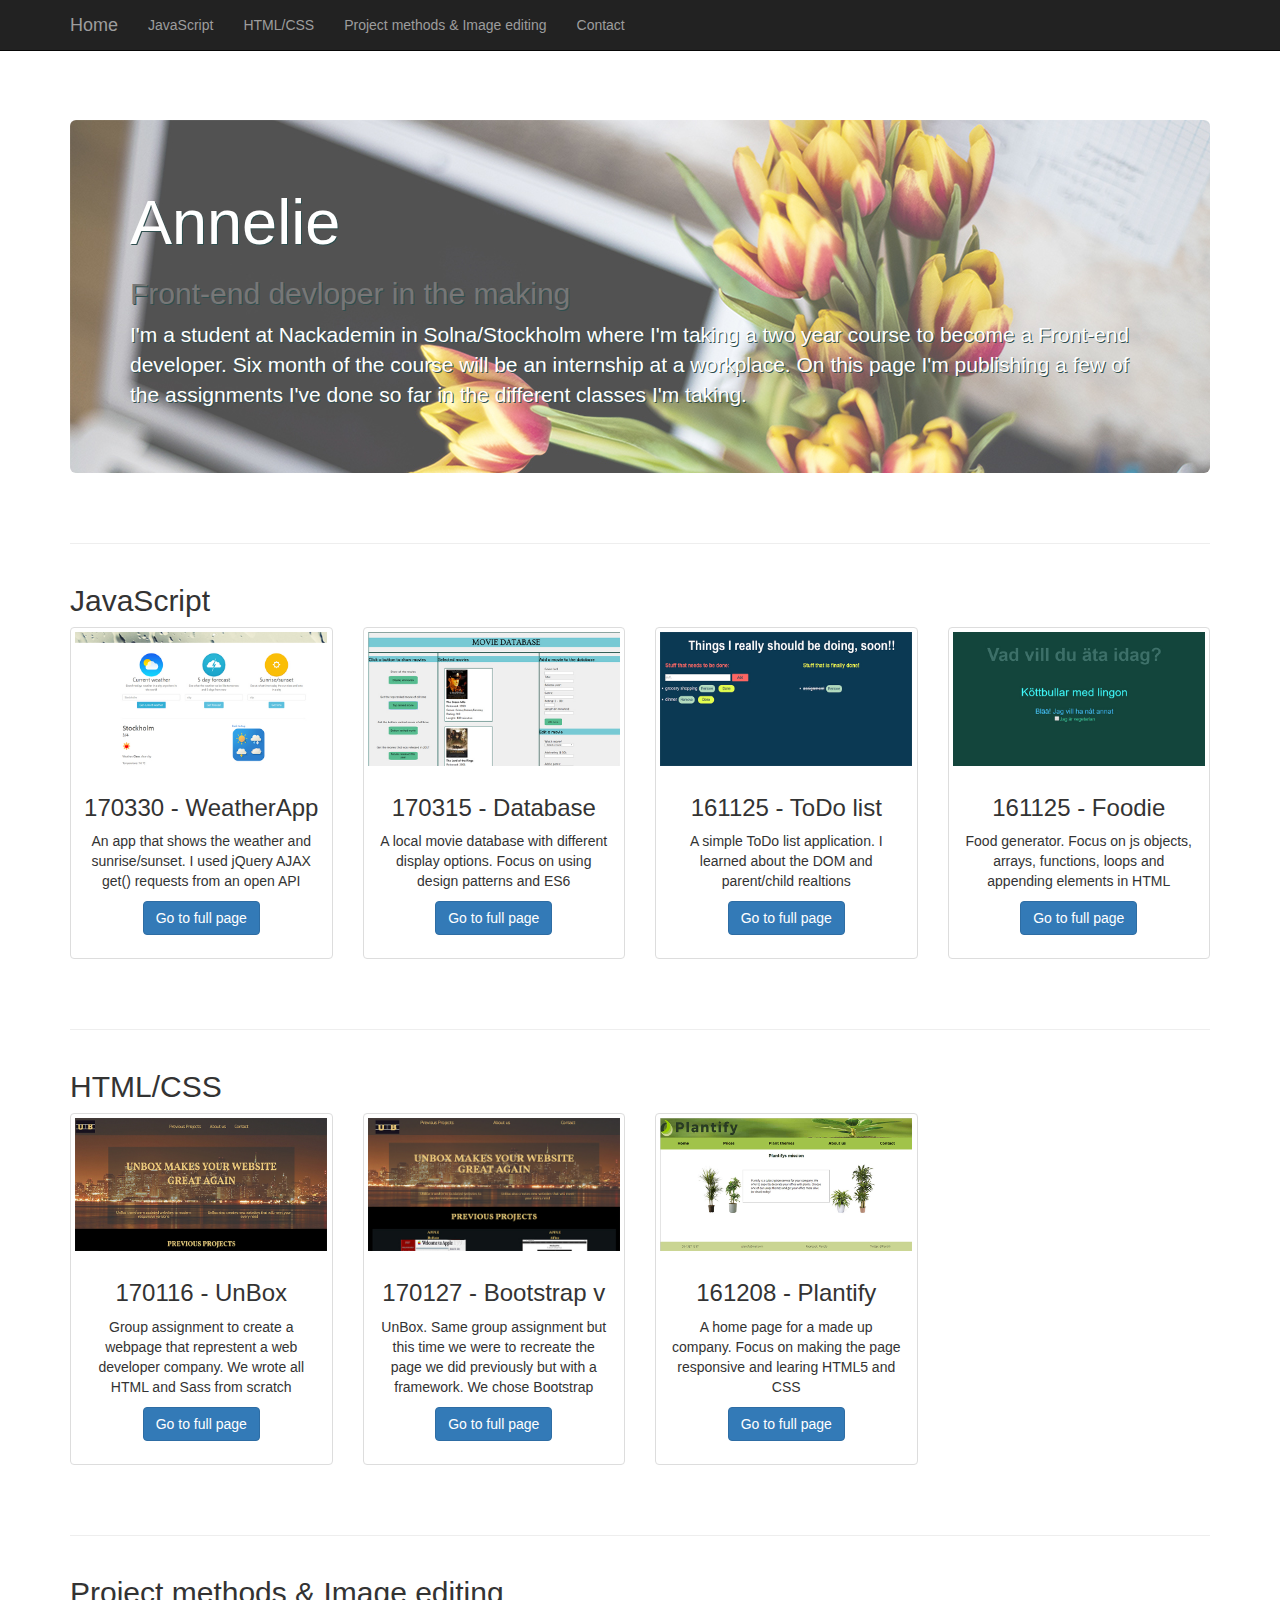
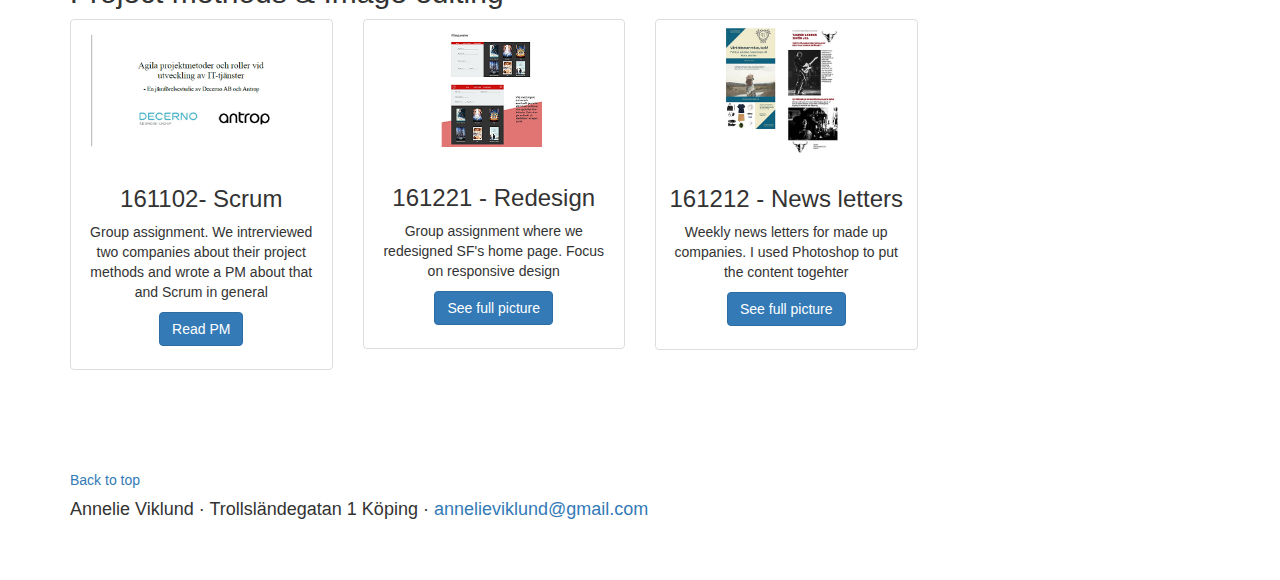
==== index.html @ 1ed18bb5 "fixed typo" ====
<!DOCTYPE html>
<html lang="en">

<head>

    <meta charset="utf-8">
    <meta http-equiv="X-UA-Compatible" content="IE=edge">
    <meta name="viewport" content="width=device-width, initial-scale=1">
    <meta name="description" content="">
    <meta name="author" content="">

    <title>Annelie - front-end developer in the making</title>

    <!-- Bootstrap Core CSS -->
    <link href="css/bootstrap.min.css" rel="stylesheet">

    <!-- Custom CSS -->
    <link href="css/heroic-features.css" rel="stylesheet">
    <link rel="stylesheet" type="text/css" href="css/custom.css">

    <!-- HTML5 Shim and Respond.js IE8 support of HTML5 elements and media queries -->
    <!-- WARNING: Respond.js doesn't work if you view the page via file:// -->
    <!--[if lt IE 9]>
        <script src="https://oss.maxcdn.com/libs/html5shiv/3.7.0/html5shiv.js"></script>
        <script src="https://oss.maxcdn.com/libs/respond.js/1.4.2/respond.min.js"></script>
    <![endif]-->

</head>

<body>

    <!-- Navigation -->
    <nav class="navbar navbar-inverse navbar-fixed-top" role="navigation">
        <div class="container">
            <!-- Brand and toggle get grouped for better mobile display -->
            <div class="navbar-header">
                <button type="button" class="navbar-toggle" data-toggle="collapse" data-target="#bs-example-navbar-collapse-1">
                    <span class="sr-only">Toggle navigation</span>
                    <span class="icon-bar"></span>
                    <span class="icon-bar"></span>
                    <span class="icon-bar"></span>
                </button>
                <a class="navbar-brand" href="#">Home</a>
            </div>
            <!-- Collect the nav links, forms, and other content for toggling -->
            <div class="collapse navbar-collapse" id="bs-example-navbar-collapse-1">
                <ul class="nav navbar-nav">
                    <li>
                        <a href="#js">JavaScript</a>
                    </li>
                    <li>
                        <a href="#css">HTML/CSS</a>
                    </li>
                    <li>
                        <a href="#pr_im">Project methods & Image editing</a>
                    </li>
                    <li>
                    	<a href="#contact">Contact</a>
                    </li>
                </ul>
            </div>
            <!-- /.navbar-collapse -->
        </div>
        <!-- /.container -->
    </nav>

    <!-- Page Content -->
    <div class="container">

        <!-- Jumbotron Header -->
        <header class="jumbotron hero-spacer">
            <h1>Annelie</h1><h2><span class="text-muted">Front-end devloper in the making</span></h2>
            <p>I'm a student at Nackademin in Solna/Stockholm where I'm taking a two year course to become a Front-end developer. Six month of the course will be an internship at a workplace. On this page I'm publishing a few of the assignments I've done so far in the different classes I'm taking.</p>
            <!--<p><a class="btn btn-primary btn-large">Read CV</a>
            </p> -->
            <a name="js"></a>
        </header>
        <br />
        <hr>

        <!-- Title -->
        <div class="row">
            <div class="col-lg-12">
                <h2>JavaScript</h2>
            </div>
        </div>
        <!-- /.row -->

        <!-- Page Features -->
        <div class="row text-center">

            <div class="col-md-3 col-sm-6 hero-feature">
                <div class="thumbnail">
                    <img src="pics/WeatherApp.jpg" alt="Weather App thumbnail">
                    <div class="caption">
                        <h3>170330 - WeatherApp</h3>
                        <p>An app that shows the weather and sunrise/sunset. I used jQuery AJAX get() requests from an open API</p>
                        <p>
                            <a href="https://anneliev.github.io/WeatherApp/" class="btn btn-primary">Go to full page</a> 
                        </p>
                    </div>
                </div>
            </div>

            <div class="col-md-3 col-sm-6 hero-feature">
                <div class="thumbnail">
                    <img src="pics/Movie_Databse.jpg" alt="Movie database thumbnail">
                    <div class="caption">
                        <h3>170315 - Database</h3>
                        <p>A local movie database with different display options. Focus on using design patterns and ES6</p>
                        <p>
                            <a href="https://anneliev.github.io/Movie-Database/" class="btn btn-primary">Go to full page</a> 
                        </p>
                    </div>
                </div>
            </div>

            <div class="col-md-3 col-sm-6 hero-feature">
                <div class="thumbnail">
                    <img src="pics/ToDo.jpg" alt="ToDo list thumbnail">
                    <div class="caption">
                        <h3>161125 - ToDo list</h3>
                        <p>A simple ToDo list application. I learned about the DOM and parent/child realtions</p>
                        <p>
                            <a href="https://anneliev.github.io/ToDo-list/" class="btn btn-primary">Go to full page</a> 
                        </p>
                    </div>
                </div>
            </div>

            <div class="col-md-3 col-sm-6 hero-feature">
                <div class="thumbnail">
                    <img src="pics/Foodie.jpg" alt="Food generator thumbnail">
                    <div class="caption">
                        <h3>161125 - Foodie</h3>
                        <p>Food generator. Focus on js objects, arrays, functions, loops and appending elements in HTML</p>
                        <p>
                            <a href="https://anneliev.github.io/Food-Generator/" class="btn btn-primary">Go to full page</a> 
                        </p>
                    </div>
                </div>
            </div>
            <a name="css"></a>
        </div>
        <!-- /.row -->

        <hr>
        <div class="row">
            <div class="col-lg-12">
                <h2>HTML/CSS</h2>
            </div>
        </div>
        <div class="row text-center">

            <div class="col-md-3 col-sm-6 hero-feature">
                <div class="thumbnail">
                    <img src="pics/UnBox.jpg" alt="UnBox thumbnail">
                    <div class="caption">
                        <h3>170116 - UnBox</h3>
                        <p>Group assignment to create a webpage that represtent a web developer company. We wrote all HTML and Sass from scratch</p>
                        <p>
                            <a href="https://owenjose.github.io/HTML-CSS-SASS-GroupAssignment/index.html" class="btn btn-primary">Go to full page</a> 
                        </p>
                    </div>
                </div>
            </div>

            <div class="col-md-3 col-sm-6 hero-feature">
                <div class="thumbnail">
                    <img src="pics/UnBox_boot.jpg" alt="UnBox bootstrap thumbnail">
                    <div class="caption">
                        <h3>170127 - Bootstrap v</h3>
                        <p>UnBox. Same group assignment but this time we were to recreate the page we did previously but with a framework. We chose Bootstrap</p>
                        <p>
                            <a href="https://anneliev.github.io/UnBox-Bootstrap/" class="btn btn-primary">Go to full page</a>
                        </p>
                    </div>
                </div>
            </div>

            <div class="col-md-3 col-sm-6 hero-feature">
                <div class="thumbnail">
                    <img src="pics/Plantify.jpg" alt="Plantify thumbnail">
                    <div class="caption">
                        <h3>161208 - Plantify</h3>
                        <p>A home page for a made up company. Focus on making the page responsive and learing HTML5 and CSS</p>
                        <p>
                            <a href="https://anneliev.github.io/Plantify/" class="btn btn-primary">Go to full page</a>
                        </p>
                    </div>
                </div>
            </div>
            <a name="pr_im"></a>
        </div>
         <!-- /.row -->

        <hr>
        <div class="row">
            <div class="col-lg-12">
                <h2>Project methods & Image editing</h2>
            </div>
        </div>
        <div class="row text-center">

            <div class="col-md-3 col-sm-6 hero-feature">
                <div class="thumbnail">
                    <img src="pics/PM.jpg" alt="PM thumbnail">
                    <div class="caption">
                        <h3>161102- Scrum</h3>
                        <p>Group assignment. We intrerviewed two companies about their project methods and wrote a PM about that and Scrum in general</p>
                        <p>
                            <a href="https://github.com/anneliev/Projektmetoder/blob/master/PM_thefrontenderz.pdf" class="btn btn-primary">Read PM</a> 
                        </p>
                    </div>
                </div>
            </div>

            <div class="col-md-3 col-sm-6 hero-feature">
                <div class="thumbnail">
                    <img src="pics/Redesign.jpg" alt="Redesign thumbnail">
                    <div class="caption">
                        <h3>161221 - Redesign</h3>
                        <p>Group assignment where we redesigned SF's home page. Focus on responsive design</p>
                        <p>
                             <a href="https://anneliev.github.io/Image-redesign/" class="btn btn-primary">See full picture</a> 
                        </p>
                    </div>
                </div>
            </div>

            <div class="col-md-3 col-sm-6 hero-feature">
                <div class="thumbnail">
                    <img src="pics/NewsLetters.jpg" alt="News letters thumbnail">
                    <div class="caption">
                        <h3>161212 - News letters</h3>
                        <p>Weekly news letters for made up companies. I used Photoshop to put the content togehter</p>
                        <p>
                            <a href="https://anneliev.github.io/Nyhetsbrev/" class="btn btn-primary">See full picture</a> 
                        </p>
                    </div>
                </div>
            </div>
            <a name="contact"></a>
        </div>
        <!-- /.row -->
        <!-- Footer -->
        <footer>
            <div class="row">
                <div class="col-lg-12">
                    <p class="float-right"><a href="#">Back to top</a></p>
        			<h4>Annelie Viklund &middot; Trollsländegatan 1 Köping &middot; <a href="mailto:annelieviklund@gmail.com">annelieviklund@gmail.com</a></h4>
                </div>
            </div>
        </footer>

    </div>
    <!-- /.container -->

    <!-- jQuery -->
    <script src="js/jquery.js"></script>

    <!-- Bootstrap Core JavaScript -->
    <script src="js/bootstrap.min.js"></script>

</body>

</html>
---- css/heroic-features.css ----
/*
 * Start Bootstrap - Heroic Features (http://startbootstrap.com/)
 * Copyright 2013-2016 Start Bootstrap
 * Licensed under MIT (https://github.com/BlackrockDigital/startbootstrap/blob/gh-pages/LICENSE)
 */

body {
    padding-top: 70px; /* Required padding for .navbar-fixed-top. Remove if using .navbar-static-top. Change if height of navigation changes. */
}

.hero-spacer {
    margin-top: 50px;
}

.hero-feature {
    margin-bottom: 30px;
}

footer {
    margin: 50px 0;
}
---- css/custom.css ----
.hero-spacer {
	background-image: url("../pics/computer.jpg");
	color: white;
	text-shadow: 1px 1px darkslategrey;
}
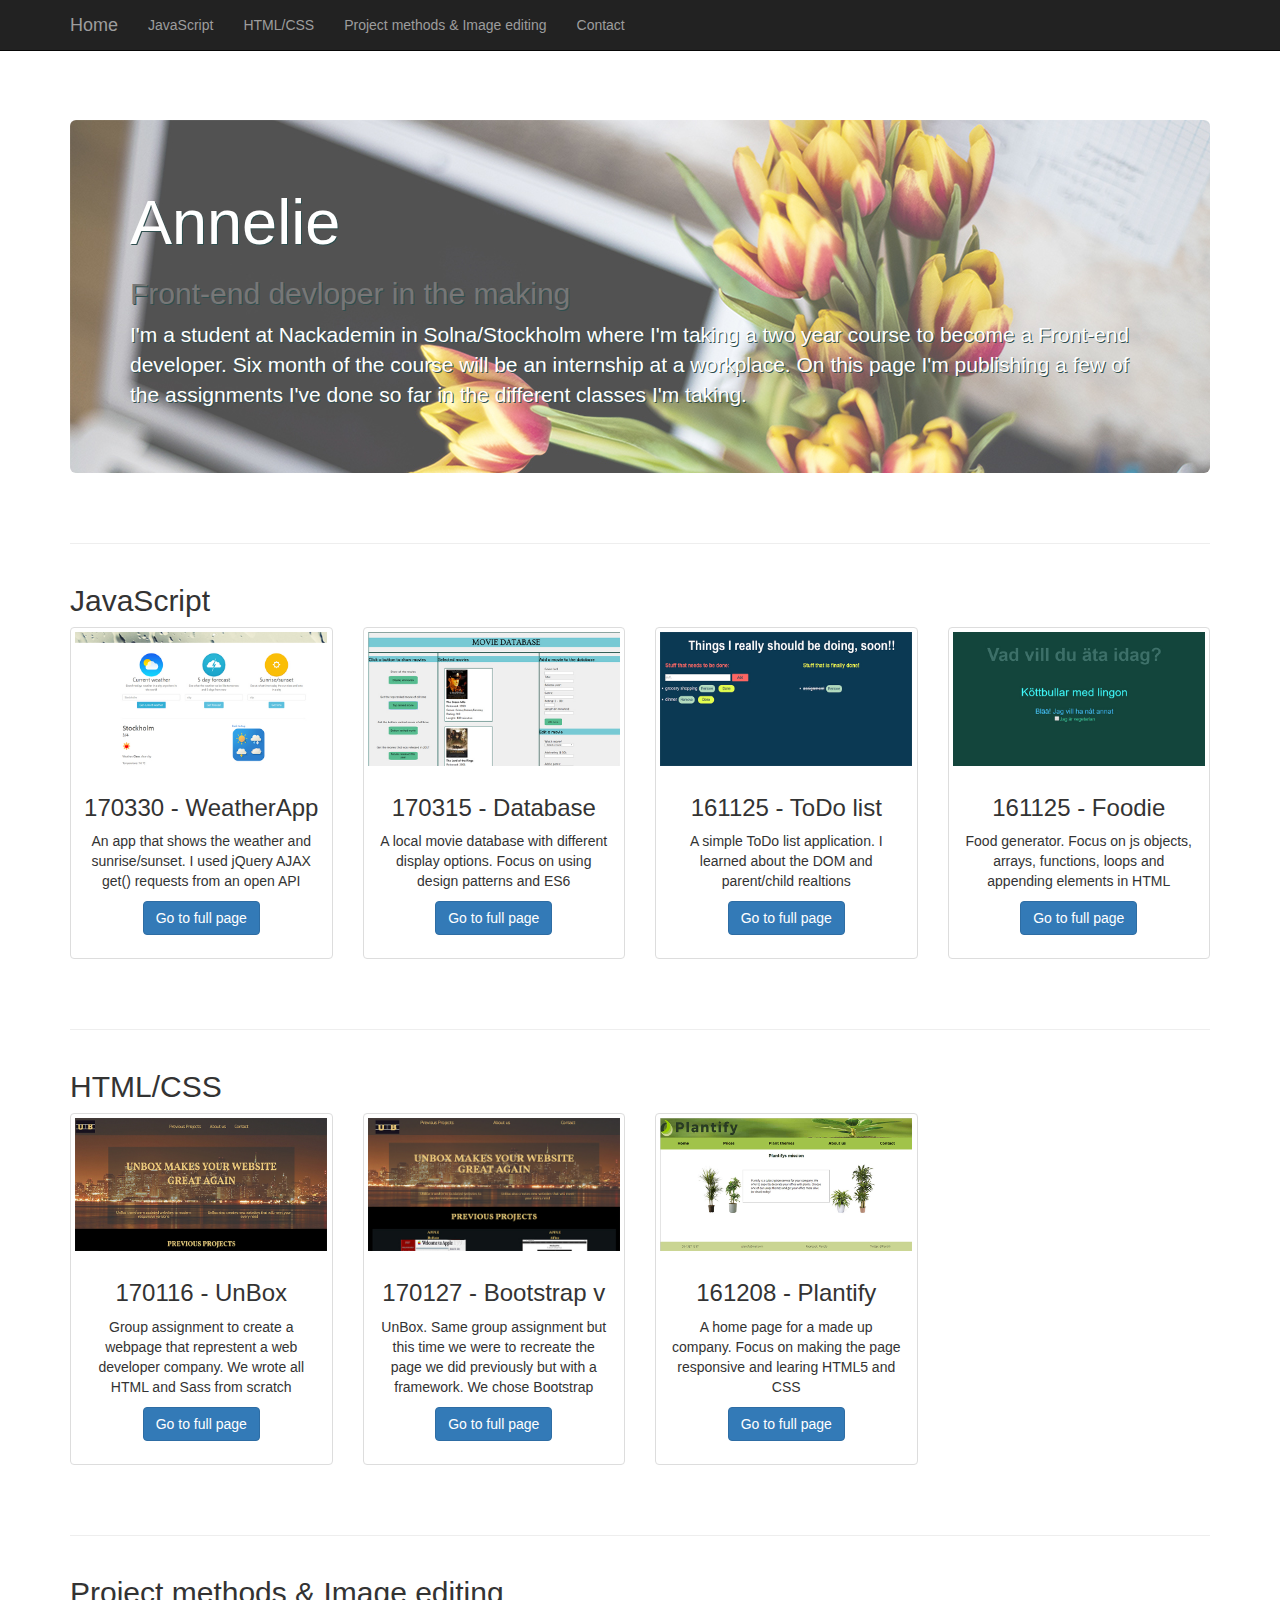
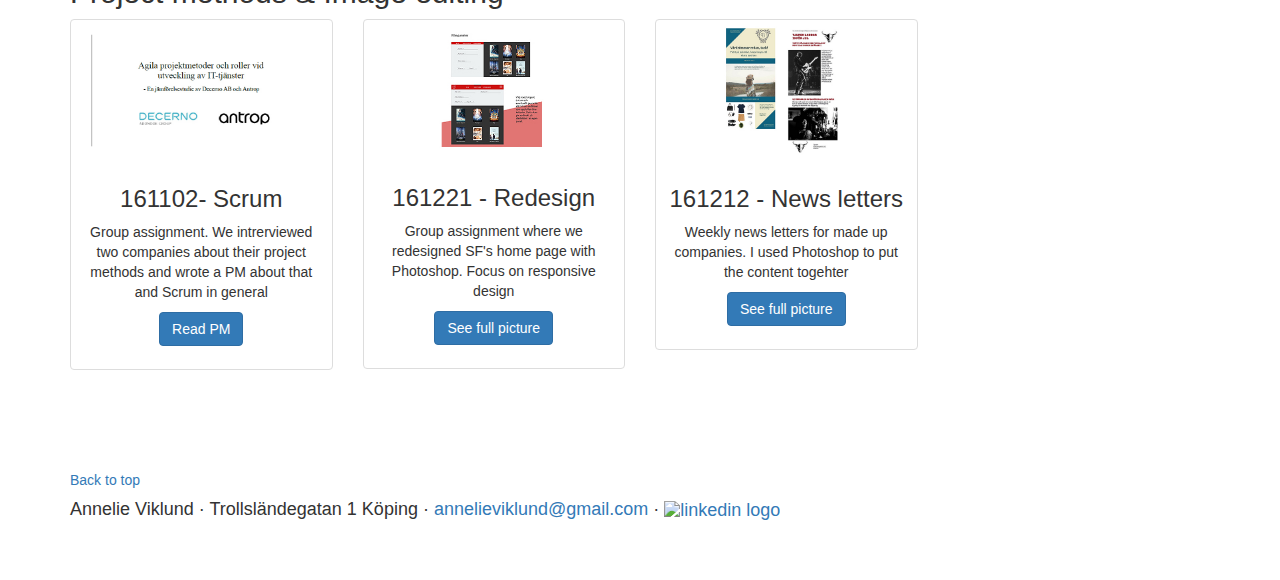
==== commit a4733498: "added linkedin pic and link" ====
--- a/index.html
+++ b/index.html
@@ -220,7 +220,7 @@
                     <img src="pics/Redesign.jpg" alt="Redesign thumbnail">
                     <div class="caption">
                         <h3>161221 - Redesign</h3>
-                        <p>Group assignment where we redesigned SF's home page. Focus on responsive design</p>
+                        <p>Group assignment where we redesigned SF's home page with Photoshop. Focus on responsive design</p>
                         <p>
                              <a href="https://anneliev.github.io/Image-redesign/" class="btn btn-primary">See full picture</a> 
                         </p>
@@ -248,7 +248,7 @@
             <div class="row">
                 <div class="col-lg-12">
                     <p class="float-right"><a href="#">Back to top</a></p>
-        			<h4>Annelie Viklund &middot; Trollsländegatan 1 Köping &middot; <a href="mailto:annelieviklund@gmail.com">annelieviklund@gmail.com</a></h4>
+        			<h4>Annelie Viklund &middot; Trollsländegatan 1 Köping &middot; <a href="mailto:annelieviklund@gmail.com">annelieviklund@gmail.com</a> &middot; <a href="https://se.linkedin.com/in/annelie-viklund-650131127"><img src="pics/linkedin_logo.png" class="logo" alt="linkedin logo" title="Link to Linkedin profile"></a></h4>
                 </div>
             </div>
         </footer>
--- a/css/custom.css
+++ b/css/custom.css
@@ -2,4 +2,8 @@
 	background-image: url("../pics/computer.jpg");
 	color: white;
 	text-shadow: 1px 1px darkslategrey;
+}
+.logo{
+	width: 1em;
+	height: 1em;
 }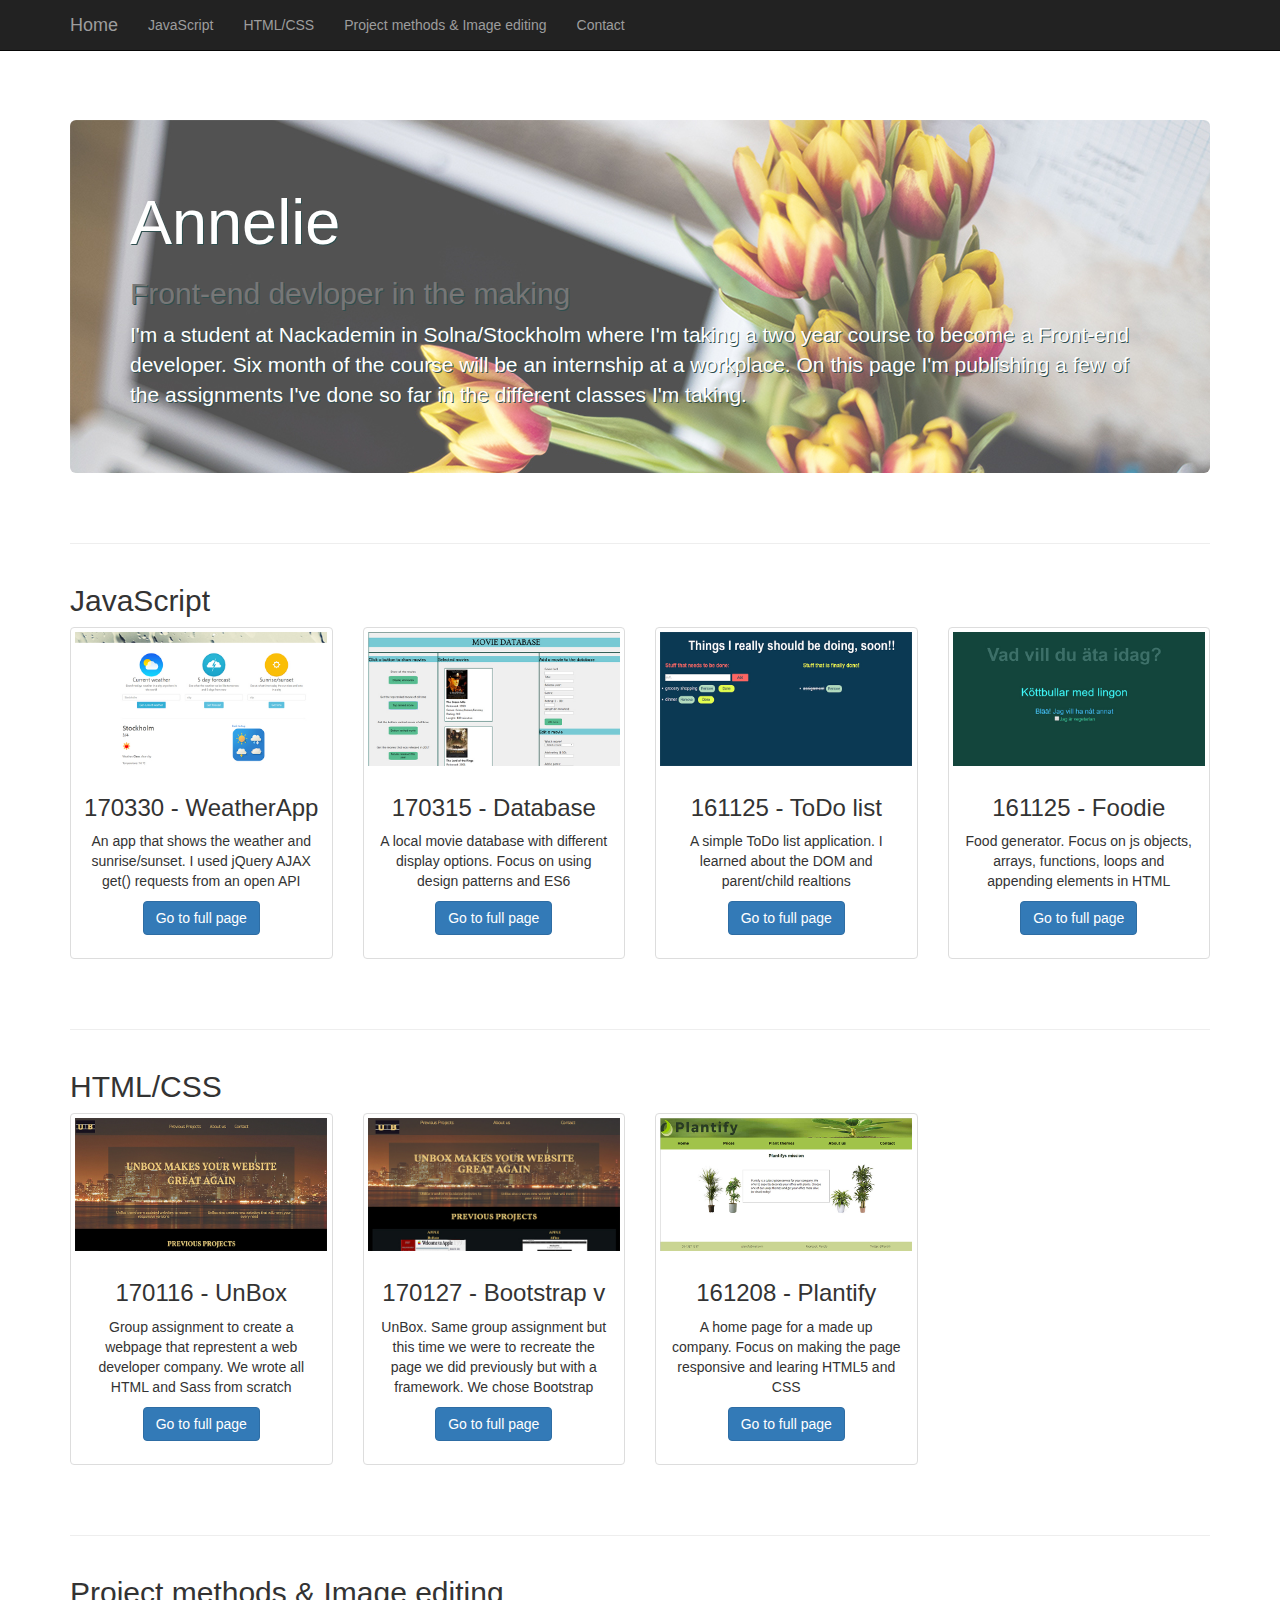
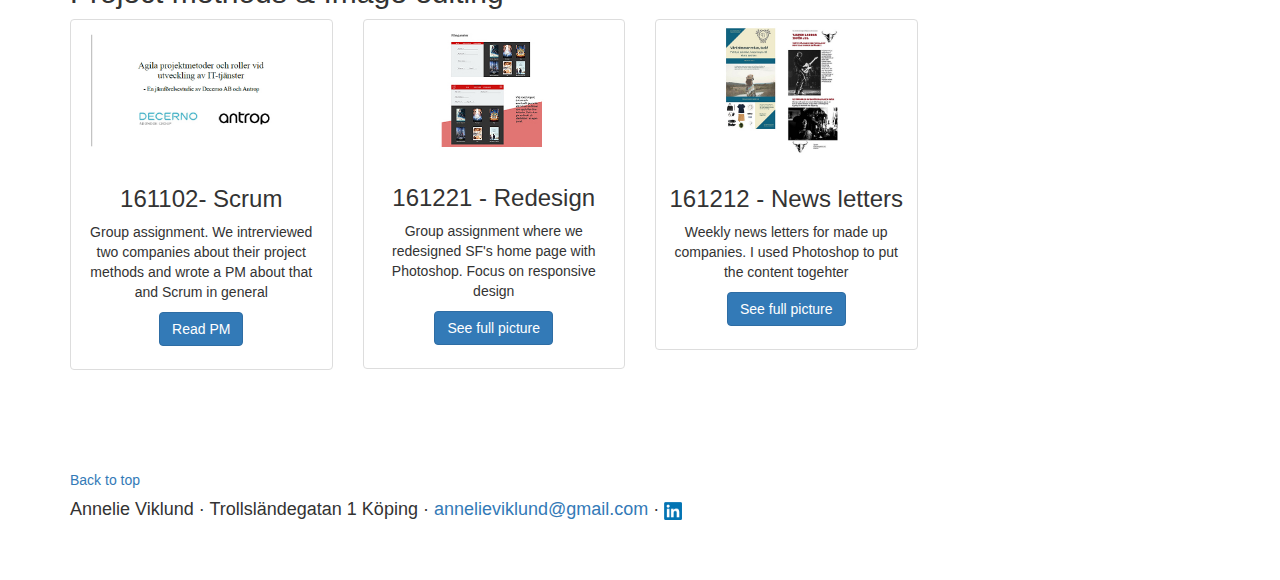
==== commit b733805a: "changed logo to jpg" ====
--- a/index.html
+++ b/index.html
@@ -248,7 +248,12 @@
             <div class="row">
                 <div class="col-lg-12">
                     <p class="float-right"><a href="#">Back to top</a></p>
-        			<h4>Annelie Viklund &middot; Trollsländegatan 1 Köping &middot; <a href="mailto:annelieviklund@gmail.com">annelieviklund@gmail.com</a> &middot; <a href="https://se.linkedin.com/in/annelie-viklund-650131127"><img src="pics/linkedin_logo.png" class="logo" alt="linkedin logo" title="Link to Linkedin profile"></a></h4>
+        			<h4>Annelie Viklund &middot; Trollsländegatan 1 Köping &middot; 
+        				<a href="mailto:annelieviklund@gmail.com">annelieviklund@gmail.com</a> &middot; 
+        				<a href="https://se.linkedin.com/in/annelie-viklund-650131127">
+        					<img src="pics/LinkedIn_logo.jpg" class="logo" alt="Linkedin logo" title="Link to Linkedin profile">
+        				</a>
+        			</h4>
                 </div>
             </div>
         </footer>
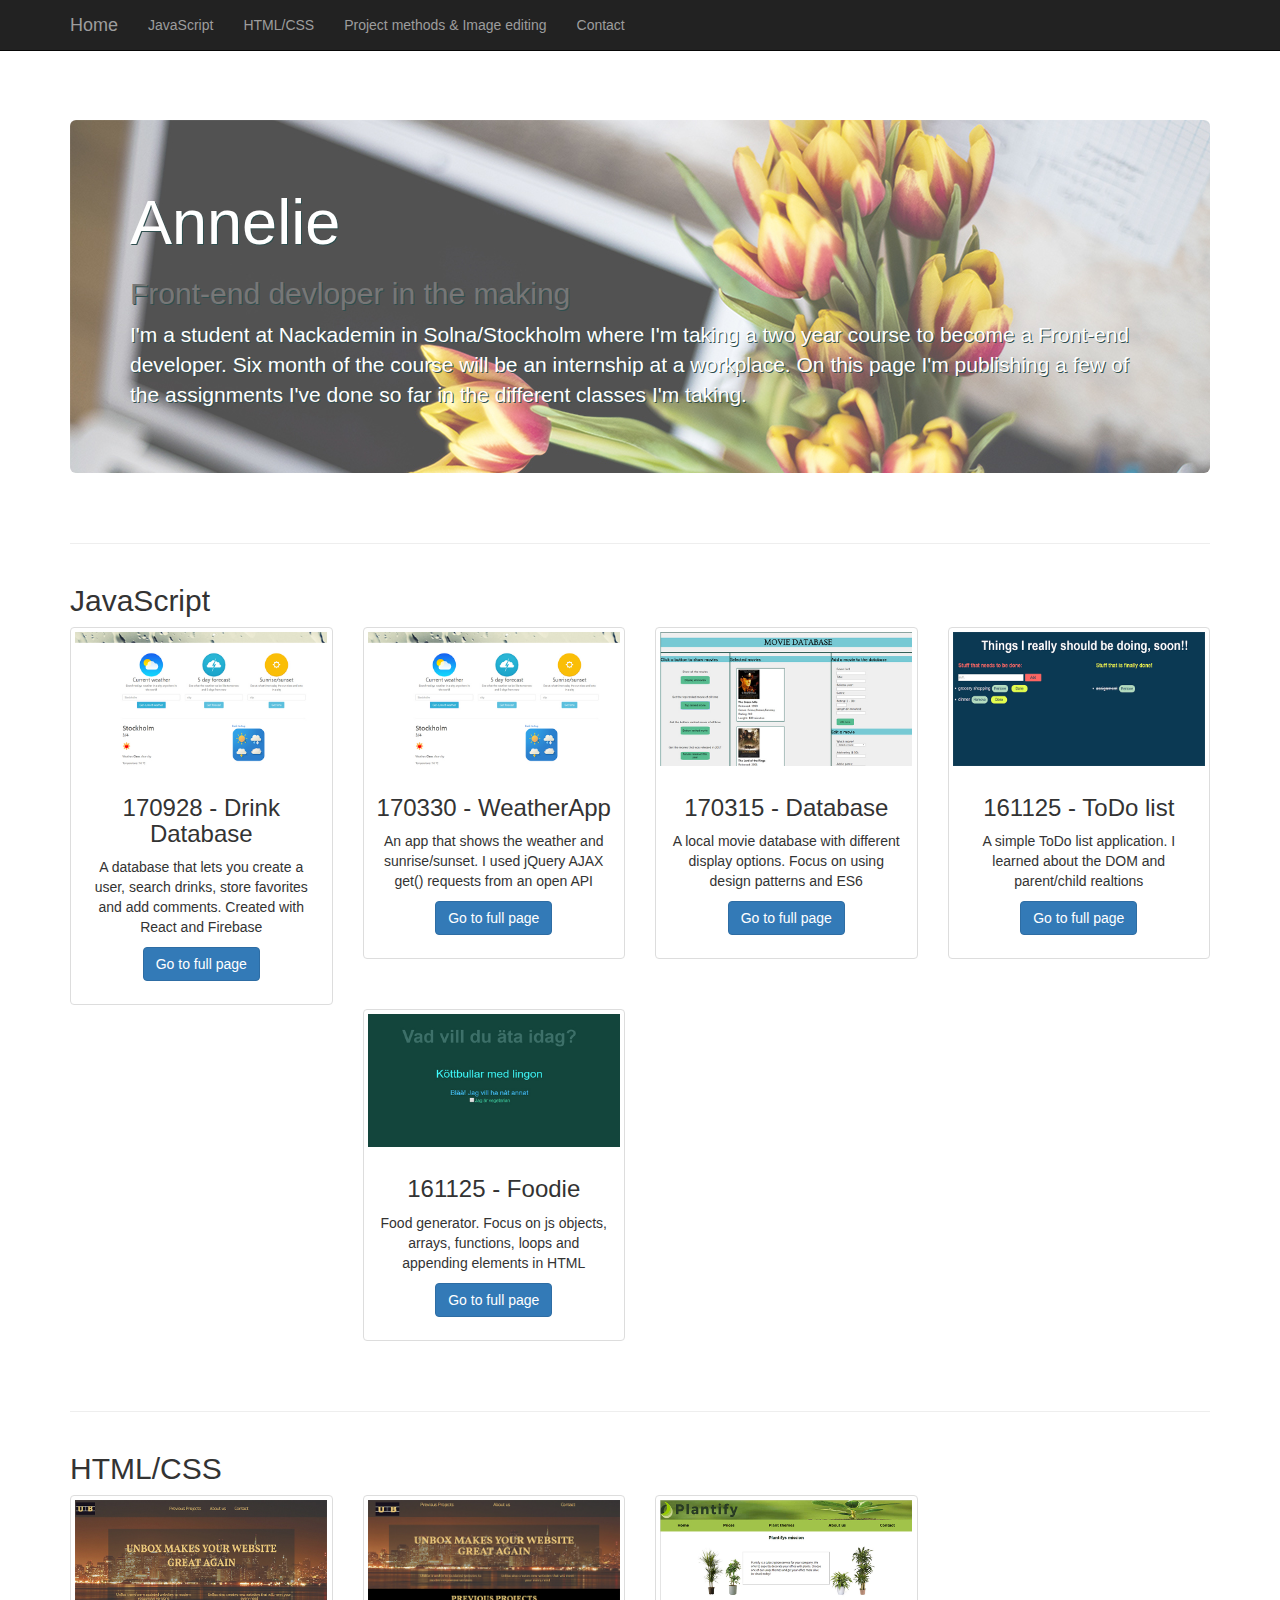
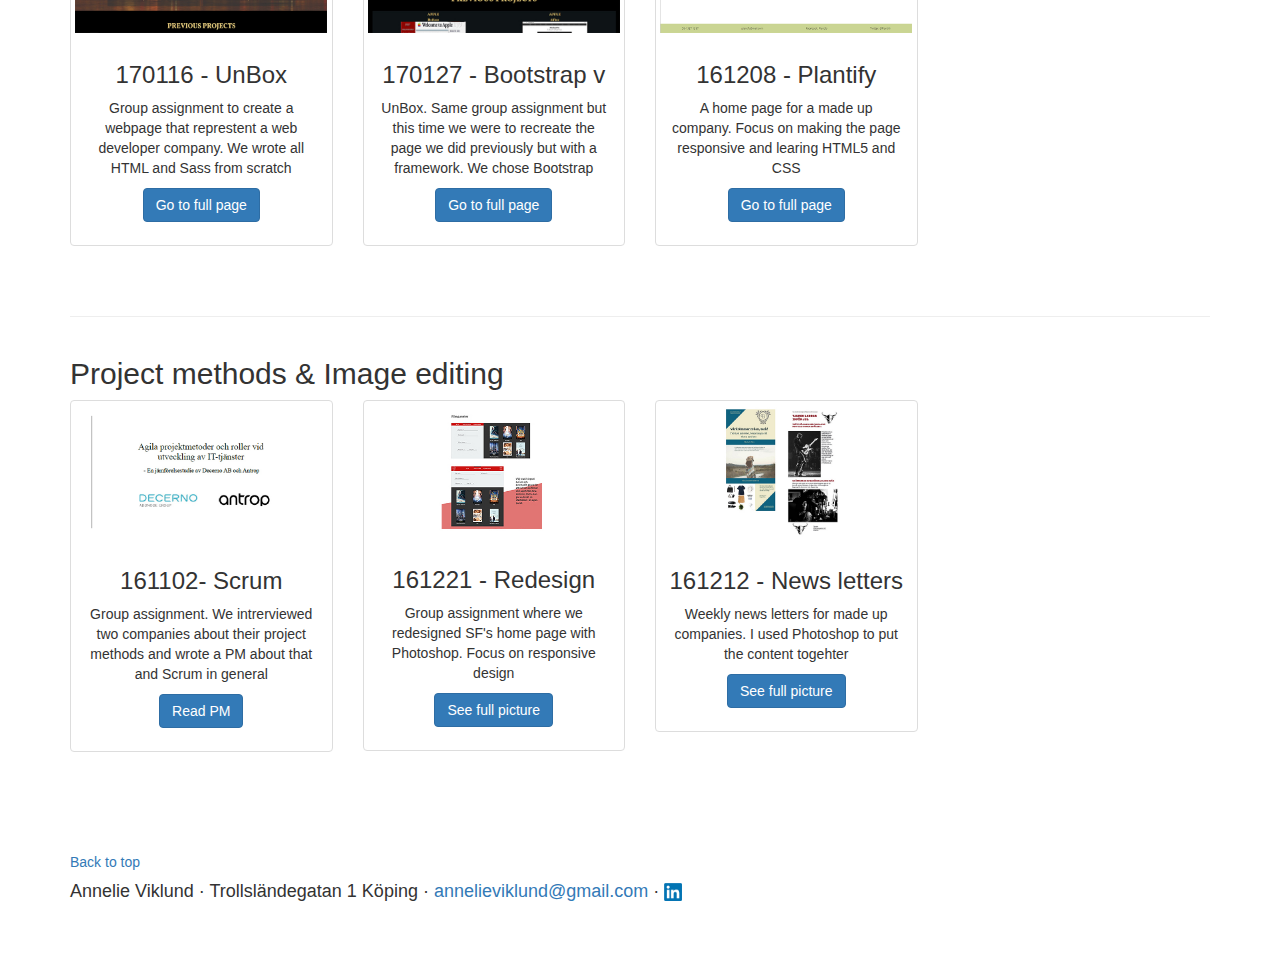
==== commit 1341d6df: "added drink database" ====
--- a/index.html
+++ b/index.html
@@ -88,6 +88,18 @@
 
         <!-- Page Features -->
         <div class="row text-center">
+            <div class="col-md-3 col-sm-6 hero-feature">
+                <div class="thumbnail">
+                    <img src="pics/WeatherApp.jpg" alt="Weather App thumbnail">
+                    <div class="caption">
+                        <h3>170928 - Drink Database</h3>
+                        <p>A database that lets you create a user, search drinks, store favorites and add comments. Created with React and Firebase</p>
+                        <p>
+                            <a href="https://anneliev.github.io/Drinks-databse/" class="btn btn-primary">Go to full page</a> 
+                        </p>
+                    </div>
+                </div>
+            </div>
 
             <div class="col-md-3 col-sm-6 hero-feature">
                 <div class="thumbnail">
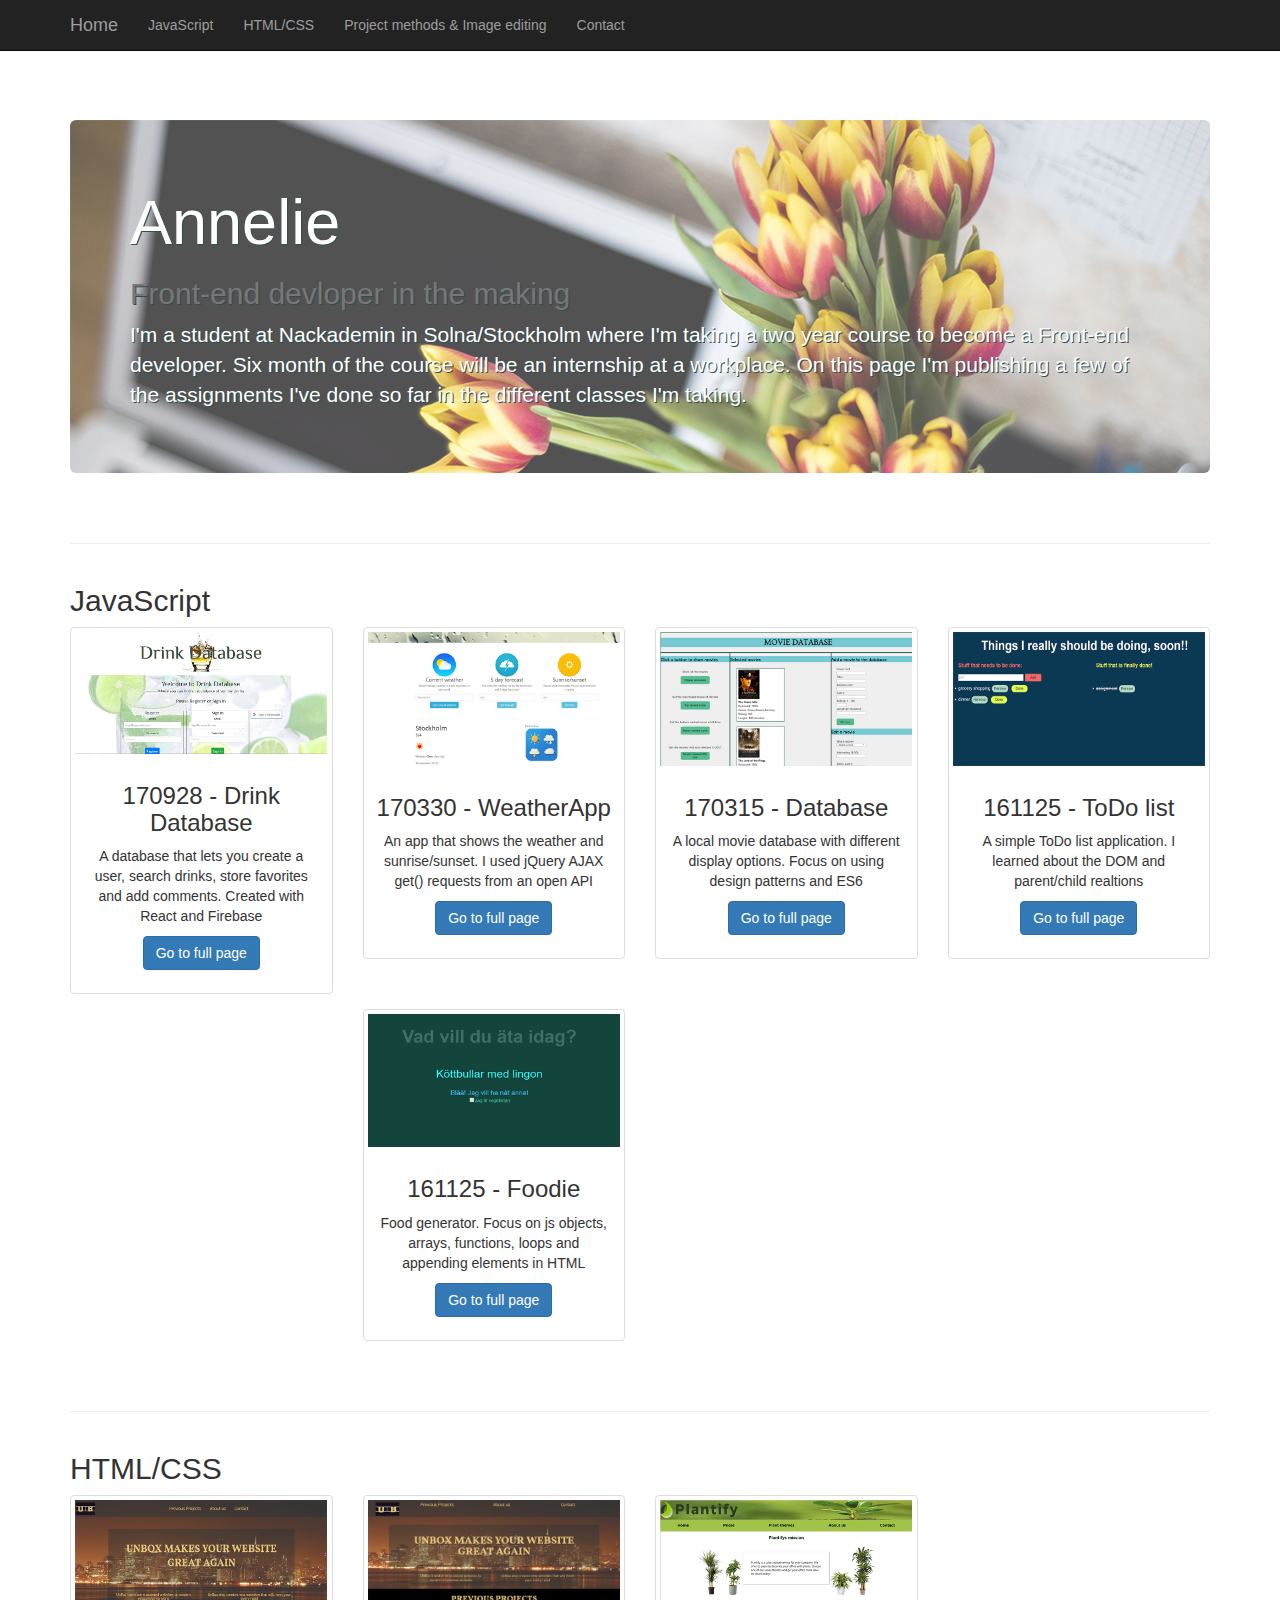
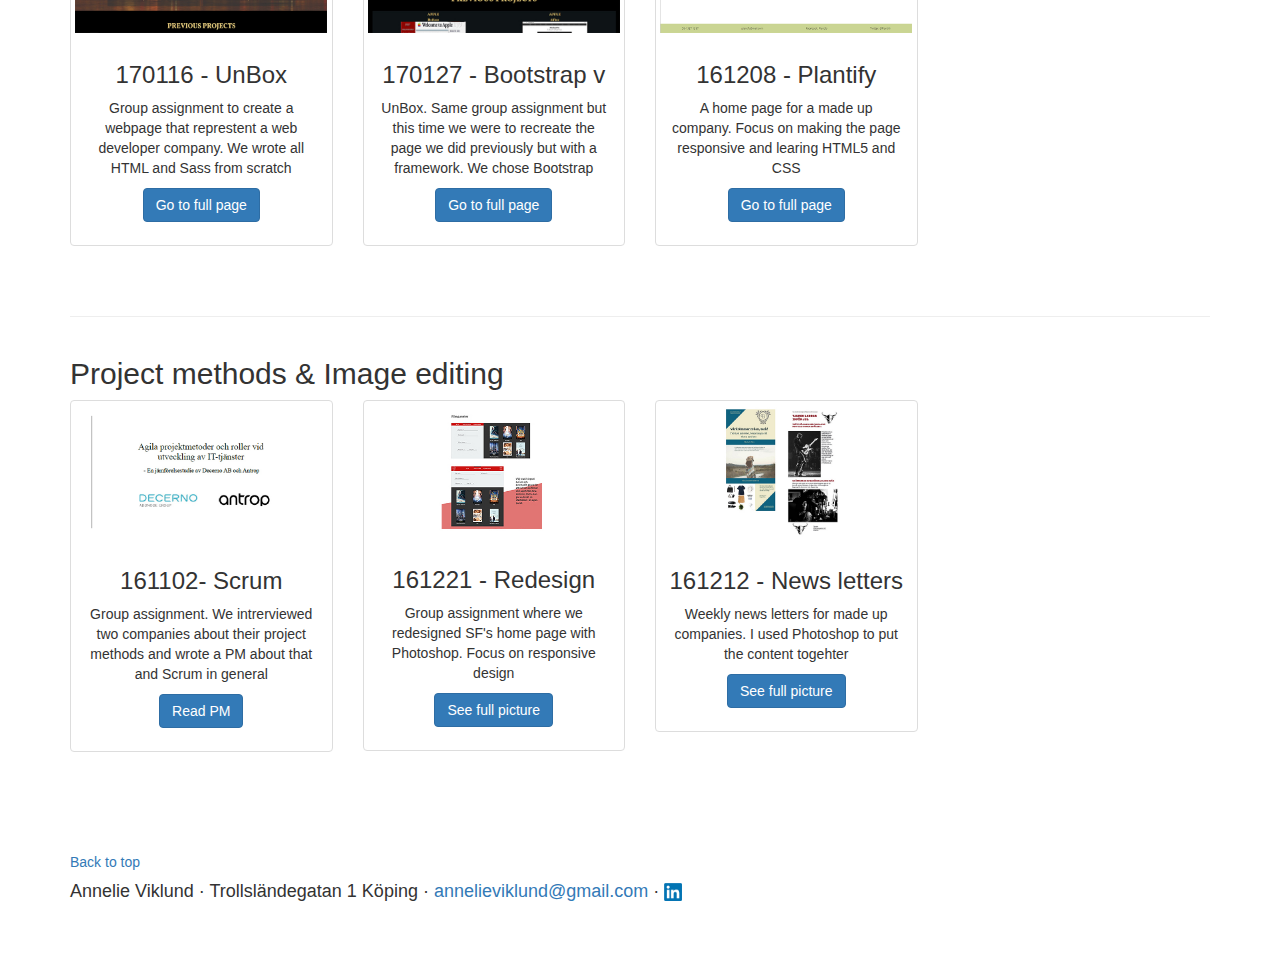
==== commit e3d0ddad: "added pic drink database" ====
--- a/index.html
+++ b/index.html
@@ -90,7 +90,7 @@
         <div class="row text-center">
             <div class="col-md-3 col-sm-6 hero-feature">
                 <div class="thumbnail">
-                    <img src="pics/WeatherApp.jpg" alt="Weather App thumbnail">
+                    <img src="pics/Drink-database.jpg" alt="Drink database thumbnail">
                     <div class="caption">
                         <h3>170928 - Drink Database</h3>
                         <p>A database that lets you create a user, search drinks, store favorites and add comments. Created with React and Firebase</p>
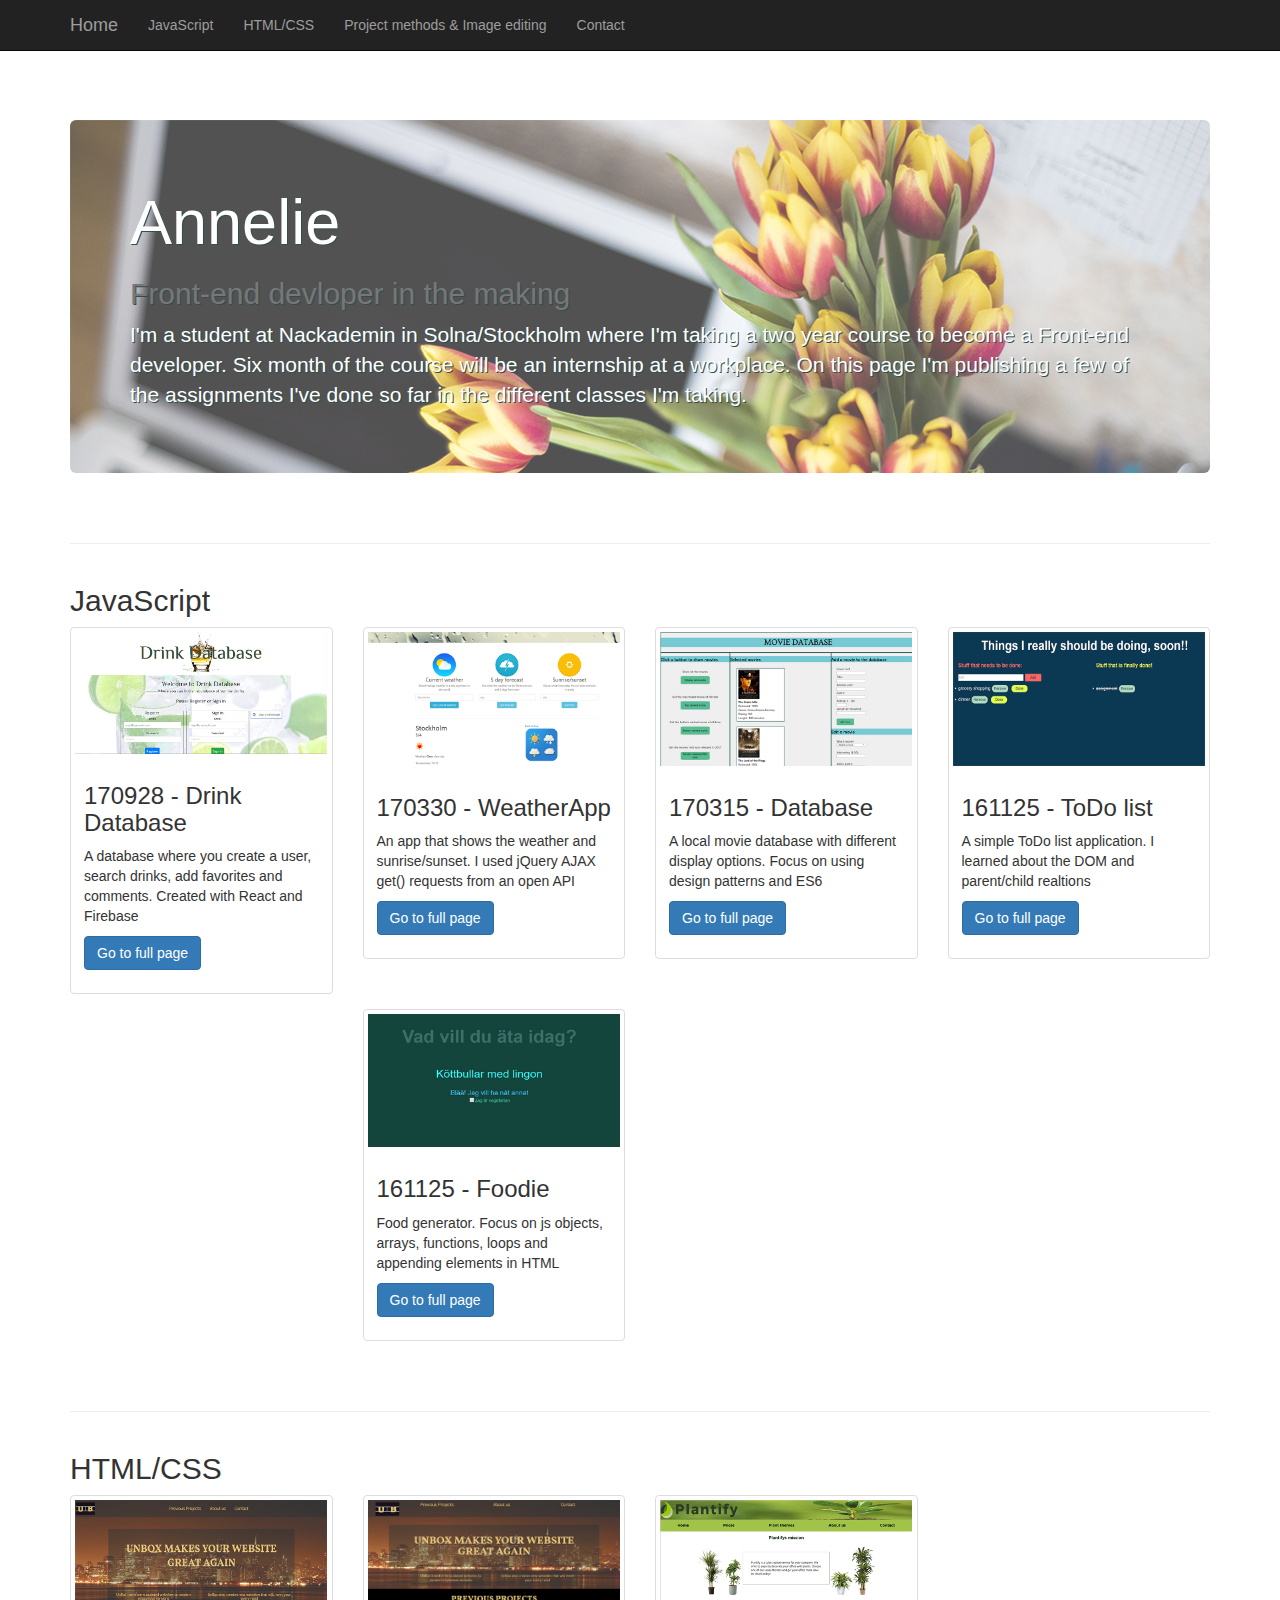
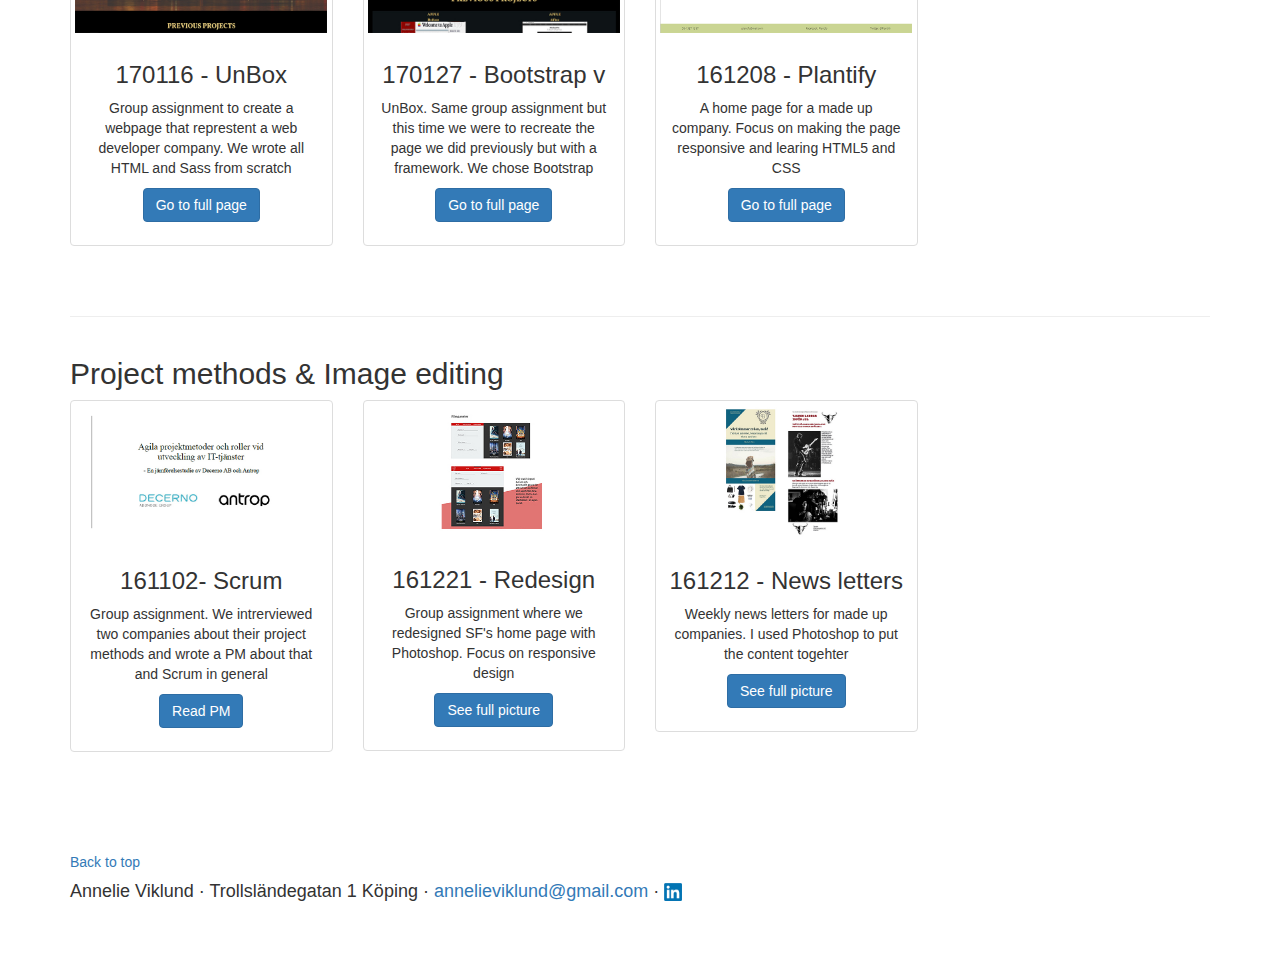
==== commit 84defaf7: "text align left" ====
--- a/index.html
+++ b/index.html
@@ -87,13 +87,13 @@
         <!-- /.row -->
 
         <!-- Page Features -->
-        <div class="row text-center">
+        <div class="row">
             <div class="col-md-3 col-sm-6 hero-feature">
                 <div class="thumbnail">
                     <img src="pics/Drink-database.jpg" alt="Drink database thumbnail">
                     <div class="caption">
                         <h3>170928 - Drink Database</h3>
-                        <p>A database that lets you create a user, search drinks, store favorites and add comments. Created with React and Firebase</p>
+                        <p>A database where you create a user, search drinks, add favorites and comments. Created with React and Firebase</p>
                         <p>
                             <a href="https://anneliev.github.io/Drinks-databse/" class="btn btn-primary">Go to full page</a> 
                         </p>
